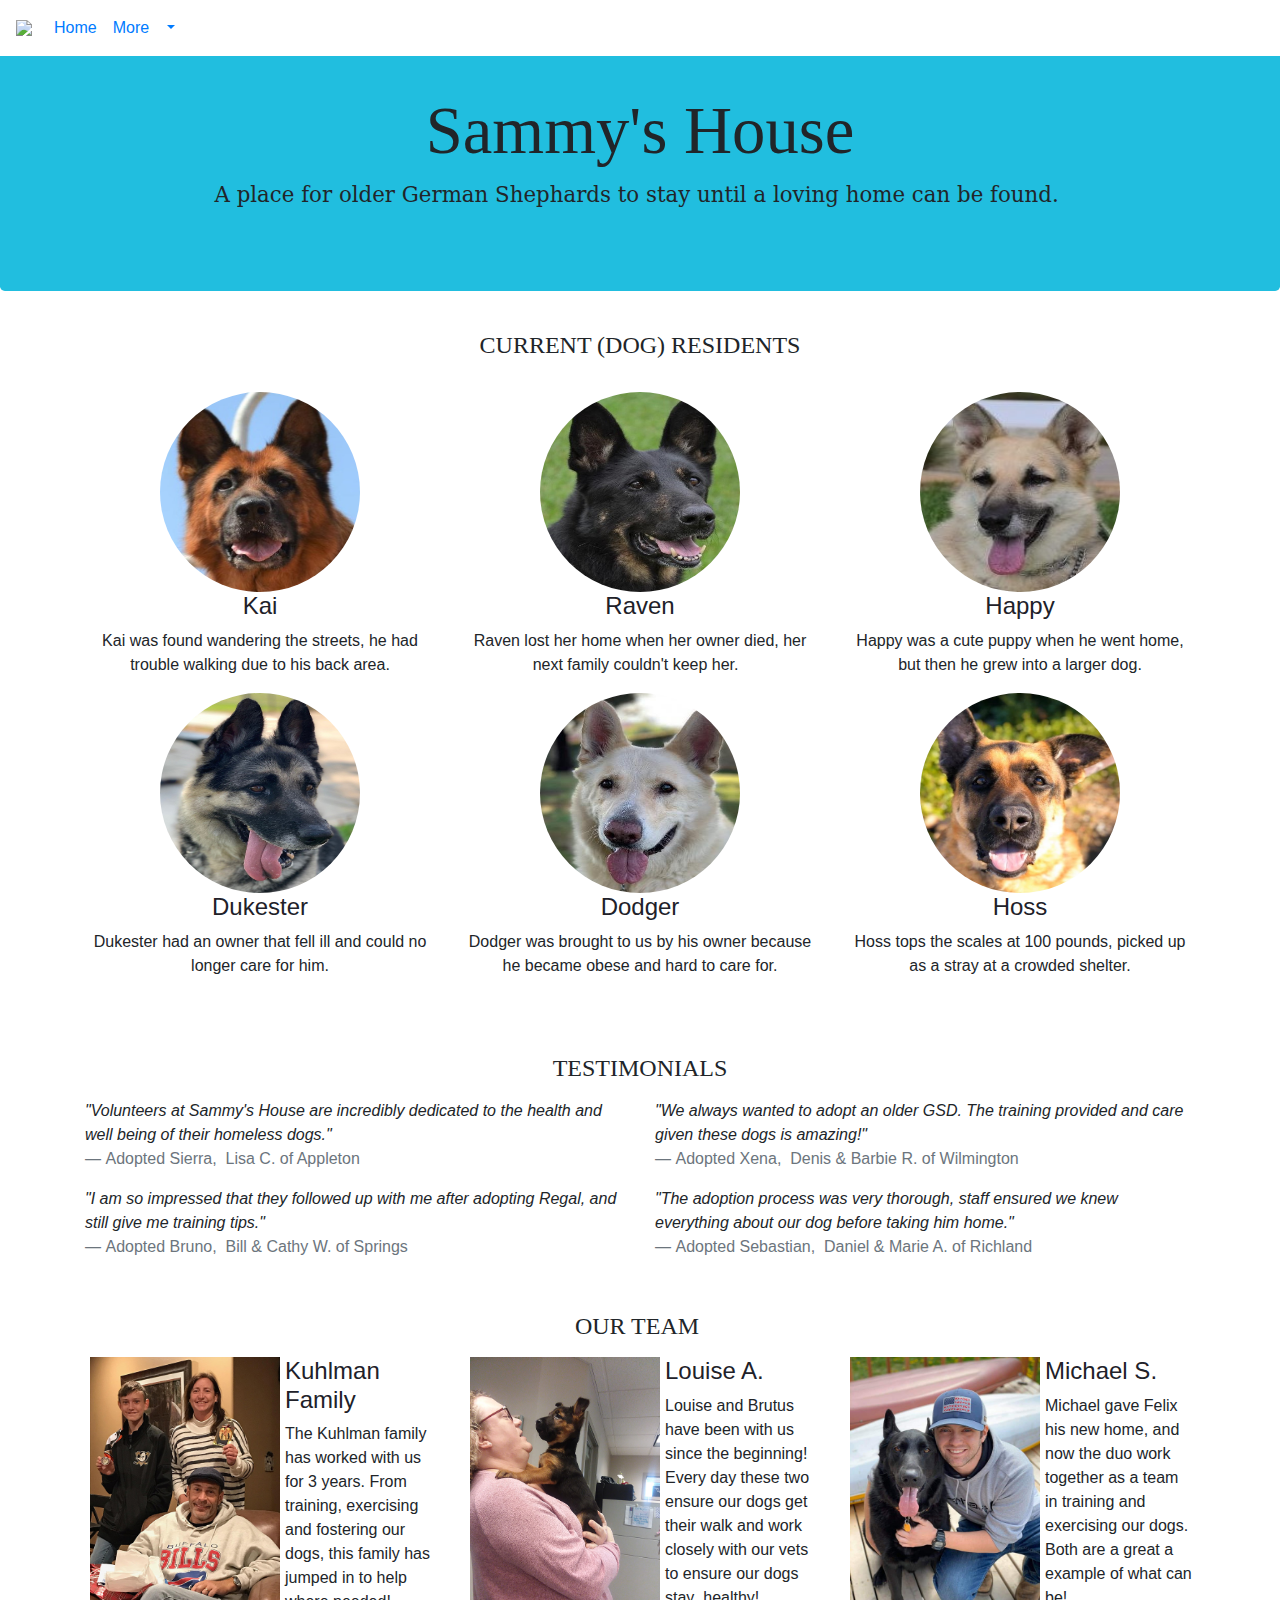
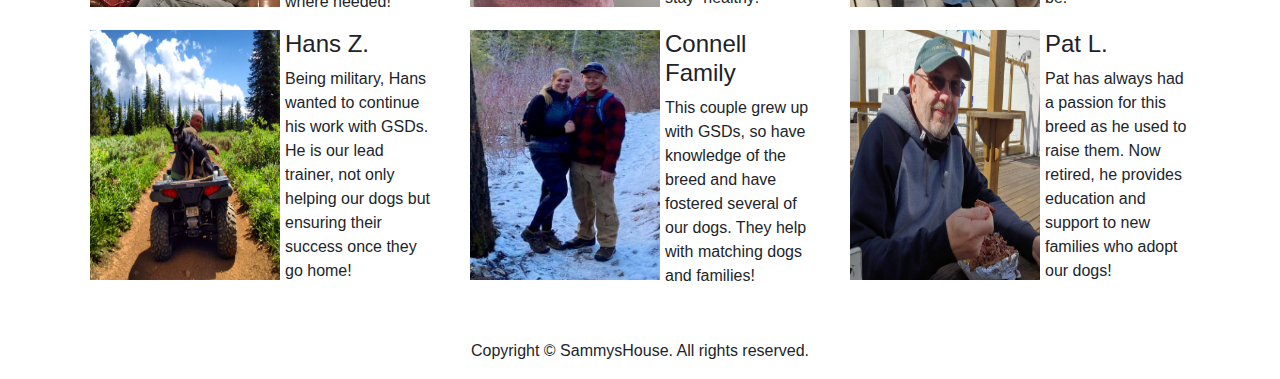
==== index.html @ f47571f6 "init upload [+]" ====
<!DOCTYPE html>
<html lang="en">
  <head>
    <meta charset="utf-8">
    <meta http-equiv="X-UA-Compatible" content="IE=edge">
    <meta name="viewport" content="width=device-width, initial-scale=1">
    <title>Bootstrap Agency Page Template</title>
    <!-- Bootstrap -->
    <link href="css/bootstrap-4.4.2.css" rel="stylesheet">
    <link href="css/style.css" rel="stylesheet" type="text/css">
  <!--The following script tag downloads a font from the Adobe Edge Web Fonts server for use within the web page. We recommend that you do not modify it.--><script>var __adobewebfontsappname__="dreamweaver"</script><script src="http://use.edgefonts.net/aclonica:n4:default.js" type="text/javascript"></script>
	  <script src="https://ajax.googleapis.com/ajax/libs/jquery/3.5.1/jquery.min.js"></script>
	  <script src="js/scripts.js"></script>
  </head>
  <body>
    <nav class="navbar navbar-expand-lg navbar-fixed-top" style="background: #FFFFFF;  z-index: 9999">
      <img src="images/sammy3
				.jpg" style="width:30px"></img>
      <button class="navbar-toggler" type="button" data-toggle="collapse" data-target="#navbarSupportedContent" aria-controls="navbarSupportedContent" aria-expanded="false" aria-label="Toggle navigation"> <span class="navbar-toggler-icon"></span> </button>
      <div class="collapse navbar-collapse" id="navbarSupportedContent">
        <ul class="navbar-nav mr-auto">
          <li class="nav-item active"> <a class="nav-link" href="index.html">Home <span class="sr-only">(current)</span></a> </li>
          <li class="nav-item dropdown">
            <a class="nav-link dropdown-toggle" href="#" id="navbarDropdown" role="button" data-toggle="dropdown" aria-haspopup="true" aria-expanded="false"> More&nbsp;&nbsp; </a>
            <div class="dropdown-menu" aria-labelledby="navbarDropdown">
              <a class="dropdown-item" href="dogs.html">Current Dogs</a> <a class="dropdown-item" href="updates.html">Updates</a> <a class="dropdown-item" href="faq.html">FAQ</a><a class="dropdown-item" href="resources.html">Resources</a>
              <a class="dropdown-item" href="about.html">About Us</a> 
            </div>
          </li>
        </ul>
        <form class="form-inline my-2 my-lg-0">
        </form>
      </div>
    </nav>
    <header>
      <div class="jumbotron class=">
        <div class="container" background="color ">
          <div class="row">
            <div class="col-12">
              <h1 class="text-center">&nbsp;</h1>
              <h1 class="text-center" style="font-family: aclonica; font-style: normal; font-weight: 400; font-size: 50pt;">Sammy's House</h1>
                <p class="text-center" style="font-family: Constantia, 'Lucida Bright', 'DejaVu Serif', Georgia, 'serif'; font-style: normal; font-weight: 400; font-size: 16pt;">A place for older German Shephards to stay until a loving home can be found.&nbsp;</p>
            </div>
          </div>
        </div>
      </div>
    </header>
    <section>
      <div class="container">
        <div class="row">
          <div class="col-lg-12 mb-4 mt-2 text-center">
            <h2>CURRENT (DOG) RESIDENTS</h2>
          </div>
        </div>
      </div>
      <div class="container ">
        <div class="row">
          <div class="col-lg-4 col-md-6 col-sm-12 text-center"><img class="rounded-circle img-fluid" alt="140x140" style="width: 200px; height: 200px;" src="images/kai2.jpg" data-holder-rendered="true">		  
            <h3>Kai</h3>
            <p>Kai was found wandering the streets, he had trouble walking due to his back area.</p>
          </div>
          <div class="col-lg-4 col-md-6 col-sm-12 text-center"><a href="images/raven2.jpg"><img class="rounded-circle img-fluid" alt="140x140" style="width: 200px; height: 200px;" src="images/raven2.jpg" data-holder-rendered="true"></a>
            <h3>Raven</h3>
            <p>Raven lost her home when her owner died, her next family couldn't keep her.&nbsp;&nbsp;</p>
          </div>
          <div class="col-lg-4 col-md-6 col-sm-12 text-center"><a href="images/happy2.jpg"><img class="rounded-circle img-fluid" alt="140x140" style="width: 200px; height: 200px;" src="images/happy2.jpg" data-holder-rendered="true"></a>
            <h3>Happy</h3>
            <p>Happy was a cute puppy when he went home, but then he grew into a larger dog.</p>
          </div>
          <div class="col-lg-4 col-md-6 col-sm-12 text-center"><a href="images/dukester_10202.jpeg"><img class="rounded-circle img-fluid" alt="140x140" style="width: 200px; height: 200px;" src="images/dukester_10202.jpeg" data-holder-rendered="true"></a>
            <h3>Dukester</h3>
            <p>Dukester had an owner that fell ill and could no longer care for him.</p>
          </div>
          <div class="col-lg-4 col-md-6 col-sm-12 text-center"><a href="images/dodger1_10202.jpeg"><img class="rounded-circle img-fluid" alt="140x140" style="width: 200px; height: 200px;" src="images/dodger1_10202.jpeg" data-holder-rendered="true"></a>
            <h3>Dodger</h3>
            <p>Dodger was brought to us by his owner because he became obese and hard to care for.</p>
          </div>
          <div class="col-lg-4 col-md-6 col-sm-12 text-center"><a href="images/hoss3_03202.jpg"><img class="rounded-circle img-fluid" alt="140x140" style="width: 200px; height: 200px;" src="images/hoss3_03202.jpg" data-holder-rendered="true"></a>
            <h3>Hoss</h3>
            <p>Hoss tops the scales at 100 pounds, picked up as a stray at a crowded shelter.</p>
          </div>
        </div>
        <div class="row">
          <div class="col-sm-12 mt-4 mb-2 text-center">
            <h2>&nbsp;</h2>
            <h2>TESTIMONIALS</h2>
          </div>
        </div>
        <div class="row">
          <div class="col-sm-6 col-lg-6">
            <blockquote class="blockquote">
              <p class="font-italic mb-0">"Volunteers at Sammy's House are incredibly dedicated to the health and well being of their homeless dogs."&nbsp;&nbsp;</p>
              <small class="blockquote-footer">Adopted Sierra,&nbsp; Lisa C. of Appleton&nbsp; &nbsp;&nbsp;<br>
              </small> 
            </blockquote>
          </div>
          <div class="col-sm-6 col-lg-6">
            <blockquote class="blockquote">
              <p class="font-italic mb-0">"We always wanted to adopt an older GSD. The training provided and care given these dogs is amazing!"&nbsp; &nbsp; &nbsp; &nbsp; &nbsp; &nbsp; &nbsp; &nbsp; &nbsp; &nbsp; &nbsp;</p>
              <small class="blockquote-footer">Adopted Xena,&nbsp; Denis &amp; Barbie R. of Wilmington</small> 
            </blockquote>
          </div>
          <div class="col-sm-6 col-lg-6">
            <blockquote class="blockquote">
              <p class="font-italic mb-0">"I am so impressed that they followed up with me after adopting Regal, and still give me training tips."&nbsp;</p>
              <small class="blockquote-footer">Adopted Bruno,&nbsp; Bill &amp; Cathy W. of Springs<br>
              </small> 
            </blockquote>
          </div>
          <div class="col-sm-6 col-lg-6">
            <blockquote class="blockquote">
              <p class="font-italic mb-0">"The adoption process was very thorough, staff ensured we knew everything about our dog before taking him home."&nbsp; &nbsp; &nbsp; &nbsp;</p>
              <small class="blockquote-footer">Adopted Sebastian,&nbsp; Daniel &amp; Marie A. of Richland </small> 
            </blockquote>
          </div>
        </div>
      </div>
<div class="container">
    <div class="row">
          <div class="col-12 mb-2 text-center">
            <h2>&nbsp;</h2>
            <h2>OUR TEAM&nbsp;</h2>
          </div>
        </div>
        <div class="row">
          <div class="col-sm-6 col-lg-4 col-xl-4"><a><img src="images/fam2.jpg" align="left" hspace="5" alt="140x140" width="190" height="250" class="square image-fluid"></a>
            <h3>Kuhlman Family</h3>
            <p> The Kuhlman family has worked with us for 3 years. From training, exercising and fostering our dogs, this family has jumped in to help where needed!&nbsp;&nbsp; </p>
</div>
          <div class="col-sm-6 col-lg-4 col-xl-4"><a><img src="images/louise2.jpg" align="left" hspace="5" alt="140x140" width="190" height="250" class="square  image-fluid"></a>
            <h3>Louise A.</h3>
            <p> Louise and Brutus have been with us since the beginning! Every day these two ensure our dogs get their walk and work closely with our vets to ensure our dogs stay&nbsp; healthy!&nbsp; &nbsp; &nbsp;&nbsp;</p>
</div>
          <div class="col-sm-6 col-lg-4 col-xl-4"><a><img src="images/felix.jpg" align="left" hspace="5" alt="140x140" width="190" height="250" class="square image-fluid"></a>
            <h3>Michael S.</h3>
            <p> Michael gave Felix his new home, and now the duo work together as a team in training and exercising our dogs. Both are a great a example of what can be!&nbsp;&nbsp;</p>
</div>
          <div class="col-sm-6 col-lg-4 col-xl-4"><a href="images/hans.jpg"><img src="images/hans.jpg" align="left" hspace="5" alt="140x140" width="190" height="250" class="square image-fluid"></a>
            <h3>Hans Z.</h3>
            <p> <em class="icon-desktop "></em> Being military, Hans wanted to continue his work with GSDs. He is our lead trainer, not only&nbsp; helping our dogs but ensuring their success once they go home!</p>
            <p>&nbsp;</p>
          </div>
          <div class="col-sm-6 col-lg-4 col-xl-4"><a href="images/amy.jpg"><img src="images/amy.jpg" align="left" hspace="5" alt="140x140" width="190" height="250" class="square image-fluid"></a>
            <h3>Connell Family</h3>
            <p> This couple grew up with GSDs, so have knowledge of the breed and have fostered several of our dogs. They help with matching dogs and families!&nbsp; &nbsp; &nbsp; &nbsp; &nbsp; &nbsp; &nbsp; &nbsp; &nbsp; &nbsp; &nbsp; &nbsp; &nbsp; &nbsp; &nbsp; &nbsp;&nbsp;</p>
</div>
          <div class="col-sm-6 col-lg-4 col-xl-4"><a href="images/pat.jpg"><img src="images/pat.jpg" align="left" hspace="5" alt="140x140" width="190" height="250" class="square image-fluid"></a>
            <h3>Pat L.</h3>
            <p> Pat has always had a passion for this breed as he used to raise them. Now retired, he provides education and support to new families who adopt our dogs!&nbsp; &nbsp; &nbsp; &nbsp; &nbsp;</p>
</div>
        </div>
      </div>
    </section>
    <div class="container">
		<a id="mid"></a>    </div>
    <footer class="text-center">
      <div class="container">
        <div class="row">
          <div class="col-12">
            <p>Copyright © SammysHouse. All rights reserved.</p>
          </div>
        </div>
      </div>
    </footer>
    <!-- jQuery (necessary for Bootstrap's JavaScript plugins) --> 
    <script src="js/jquery-3.4.1.min.js"></script> 
    <!-- Include all compiled plugins (below), or include individual files as needed --> 
    <script src="js/popper.min.js"></script> 
    <script src="js/bootstrap-4.4.1.js"></script>
  </body>
</html>
---- css/style.css ----
@charset "utf-8";

.dropdown:hover .dropdown-menu {
    display: block;
    margin-top: 0; // remove the gap so it doesn't close
 }

.jumbotron .container .row .col-12 .text-center {
}

.text-italic {
}
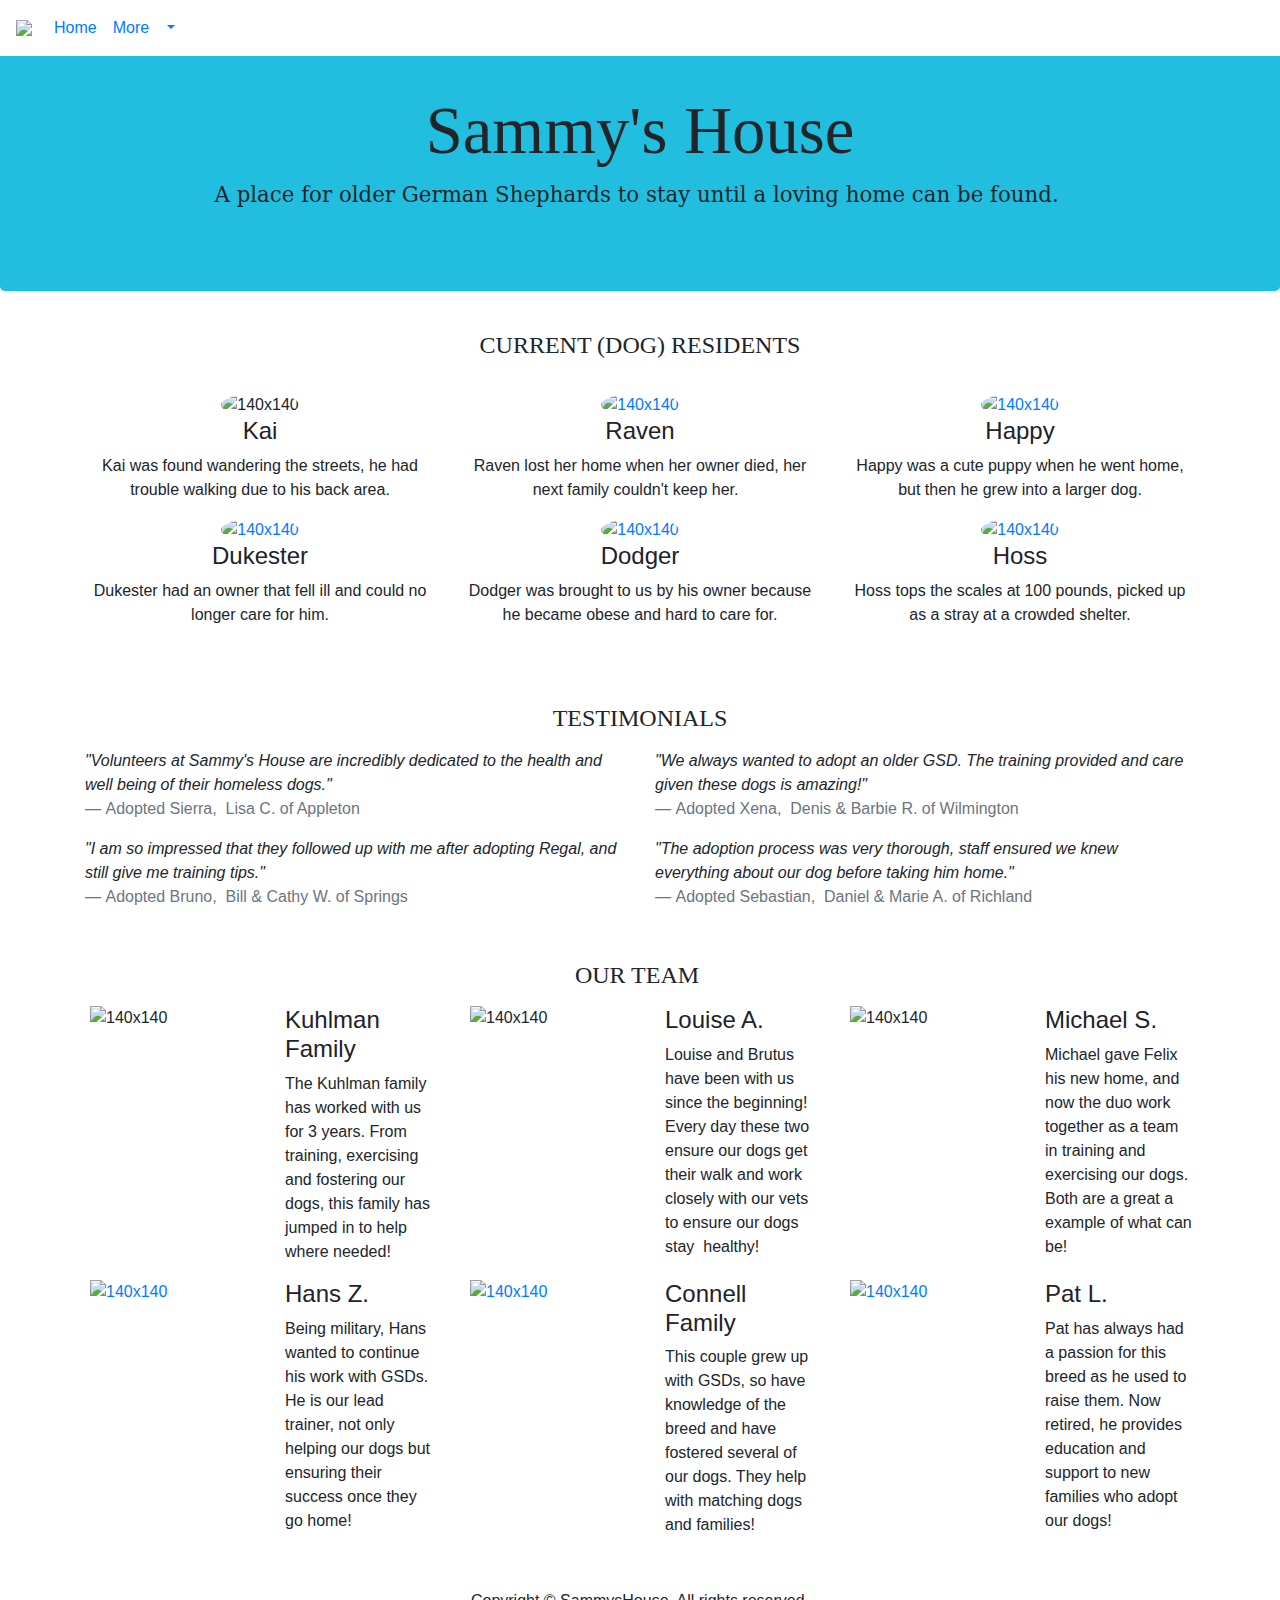
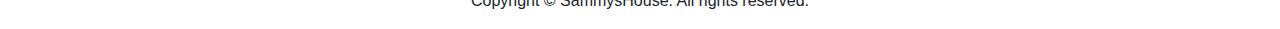
==== commit 5e6ba6ed: "upload" ====
--- a/index.html
+++ b/index.html
@@ -14,8 +14,7 @@
   </head>
   <body>
     <nav class="navbar navbar-expand-lg navbar-fixed-top" style="background: #FFFFFF;  z-index: 9999">
-      <img src="images/sammy3
-				.jpg" style="width:30px"></img>
+      <img src="images/sammy3.jpg" style="width:30px"></img>
       <button class="navbar-toggler" type="button" data-toggle="collapse" data-target="#navbarSupportedContent" aria-controls="navbarSupportedContent" aria-expanded="false" aria-label="Toggle navigation"> <span class="navbar-toggler-icon"></span> </button>
       <div class="collapse navbar-collapse" id="navbarSupportedContent">
         <ul class="navbar-nav mr-auto">
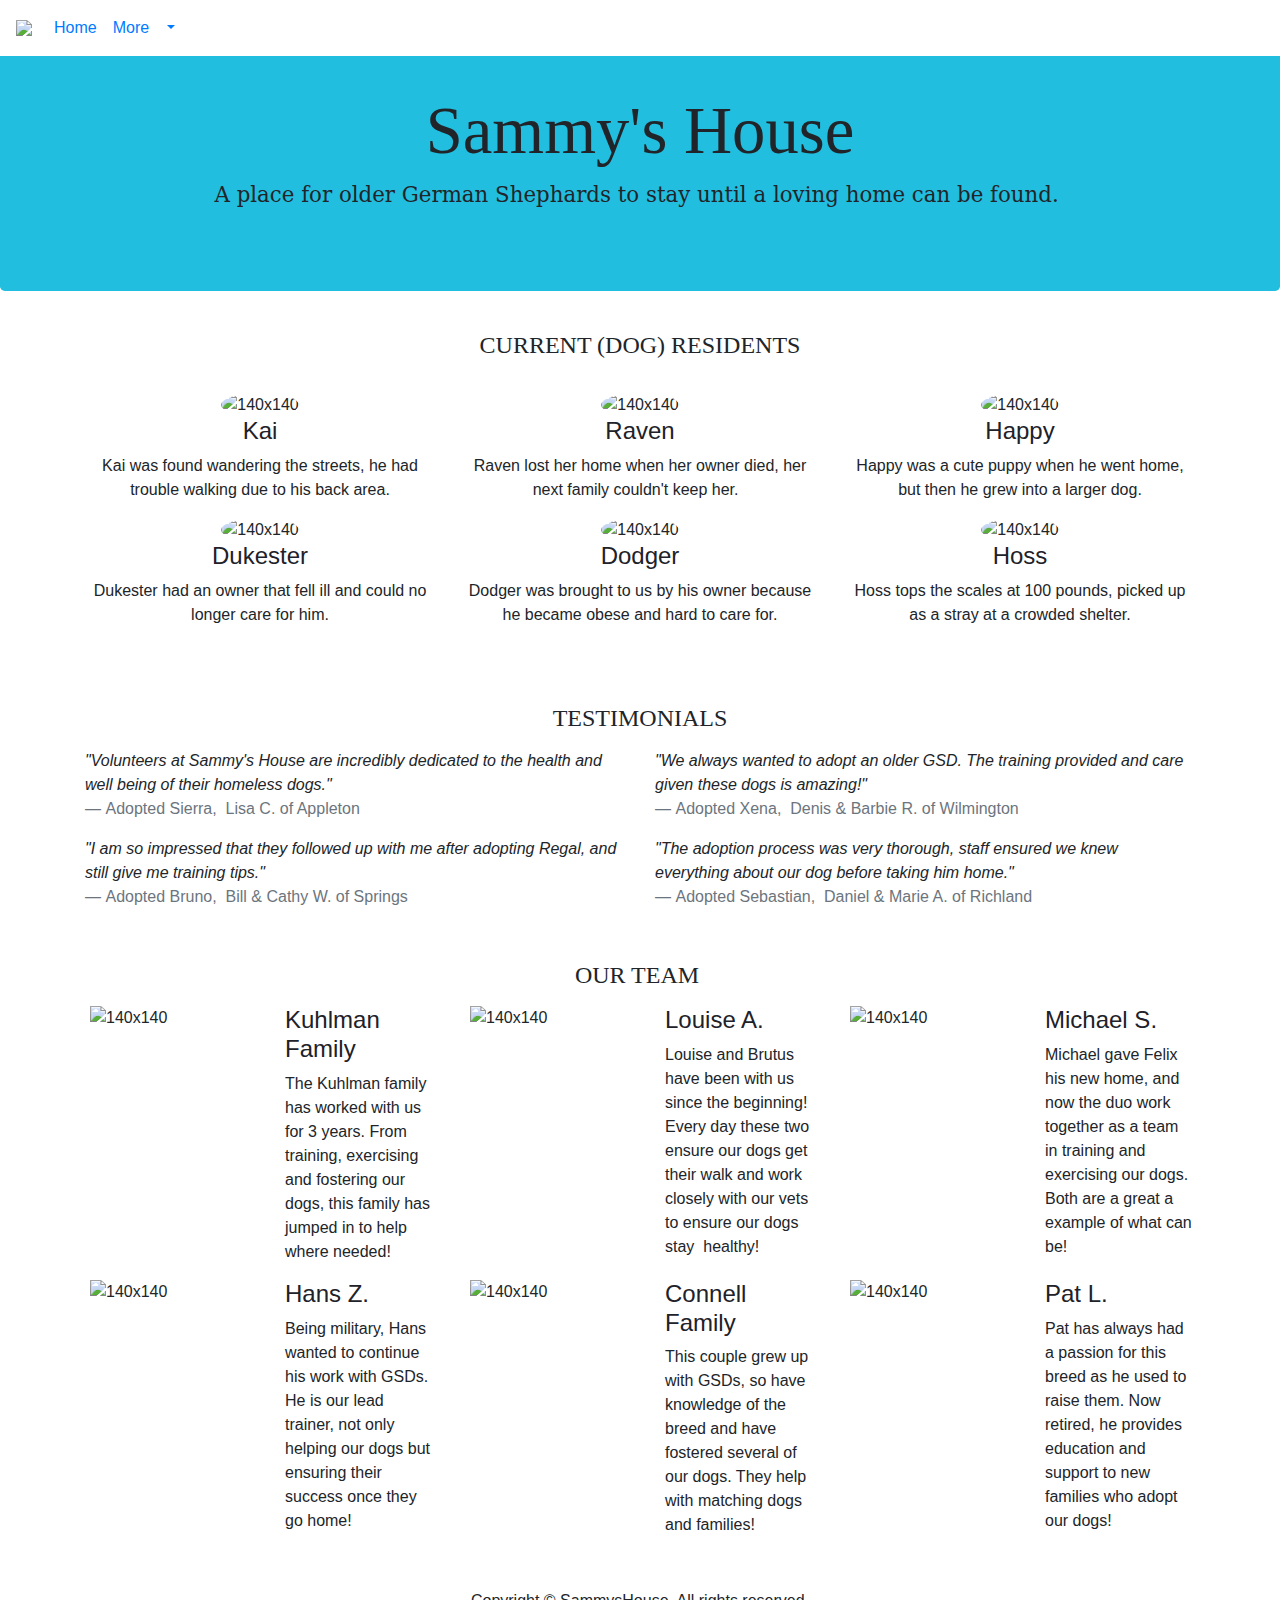
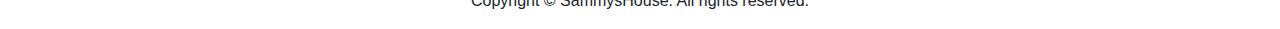
==== commit 9674f843: "removed href for pix (-)" ====
--- a/index.html
+++ b/index.html
@@ -14,7 +14,7 @@
   </head>
   <body>
     <nav class="navbar navbar-expand-lg navbar-fixed-top" style="background: #FFFFFF;  z-index: 9999">
-      <img src="images/sammy3.jpg" style="width:30px"></img>
+      <img src="images/Sammy3.jpg" style="width:30px"></img>
       <button class="navbar-toggler" type="button" data-toggle="collapse" data-target="#navbarSupportedContent" aria-controls="navbarSupportedContent" aria-expanded="false" aria-label="Toggle navigation"> <span class="navbar-toggler-icon"></span> </button>
       <div class="collapse navbar-collapse" id="navbarSupportedContent">
         <ul class="navbar-nav mr-auto">
@@ -58,23 +58,23 @@
             <h3>Kai</h3>
             <p>Kai was found wandering the streets, he had trouble walking due to his back area.</p>
           </div>
-          <div class="col-lg-4 col-md-6 col-sm-12 text-center"><a href="images/raven2.jpg"><img class="rounded-circle img-fluid" alt="140x140" style="width: 200px; height: 200px;" src="images/raven2.jpg" data-holder-rendered="true"></a>
+          <div class="col-lg-4 col-md-6 col-sm-12 text-center"><a><img class="rounded-circle img-fluid" alt="140x140" style="width: 200px; height: 200px;" src="images/raven2.jpg" data-holder-rendered="true"></a>
             <h3>Raven</h3>
             <p>Raven lost her home when her owner died, her next family couldn't keep her.&nbsp;&nbsp;</p>
           </div>
-          <div class="col-lg-4 col-md-6 col-sm-12 text-center"><a href="images/happy2.jpg"><img class="rounded-circle img-fluid" alt="140x140" style="width: 200px; height: 200px;" src="images/happy2.jpg" data-holder-rendered="true"></a>
+          <div class="col-lg-4 col-md-6 col-sm-12 text-center"><a><img class="rounded-circle img-fluid" alt="140x140" style="width: 200px; height: 200px;" src="images/happy2.jpg" data-holder-rendered="true"></a>
             <h3>Happy</h3>
             <p>Happy was a cute puppy when he went home, but then he grew into a larger dog.</p>
           </div>
-          <div class="col-lg-4 col-md-6 col-sm-12 text-center"><a href="images/dukester_10202.jpeg"><img class="rounded-circle img-fluid" alt="140x140" style="width: 200px; height: 200px;" src="images/dukester_10202.jpeg" data-holder-rendered="true"></a>
+          <div class="col-lg-4 col-md-6 col-sm-12 text-center"><a"><img class="rounded-circle img-fluid" alt="140x140" style="width: 200px; height: 200px;" src="images/dukester_10202.jpeg" data-holder-rendered="true"></a>
             <h3>Dukester</h3>
             <p>Dukester had an owner that fell ill and could no longer care for him.</p>
           </div>
-          <div class="col-lg-4 col-md-6 col-sm-12 text-center"><a href="images/dodger1_10202.jpeg"><img class="rounded-circle img-fluid" alt="140x140" style="width: 200px; height: 200px;" src="images/dodger1_10202.jpeg" data-holder-rendered="true"></a>
+          <div class="col-lg-4 col-md-6 col-sm-12 text-center"><a><img class="rounded-circle img-fluid" alt="140x140" style="width: 200px; height: 200px;" src="images/dodger1_10202.jpeg" data-holder-rendered="true"></a>
             <h3>Dodger</h3>
             <p>Dodger was brought to us by his owner because he became obese and hard to care for.</p>
           </div>
-          <div class="col-lg-4 col-md-6 col-sm-12 text-center"><a href="images/hoss3_03202.jpg"><img class="rounded-circle img-fluid" alt="140x140" style="width: 200px; height: 200px;" src="images/hoss3_03202.jpg" data-holder-rendered="true"></a>
+          <div class="col-lg-4 col-md-6 col-sm-12 text-center"><a><img class="rounded-circle img-fluid" alt="140x140" style="width: 200px; height: 200px;" src="images/hoss3_03202.jpg" data-holder-rendered="true"></a>
             <h3>Hoss</h3>
             <p>Hoss tops the scales at 100 pounds, picked up as a stray at a crowded shelter.</p>
           </div>
@@ -134,16 +134,16 @@
             <h3>Michael S.</h3>
             <p> Michael gave Felix his new home, and now the duo work together as a team in training and exercising our dogs. Both are a great a example of what can be!&nbsp;&nbsp;</p>
 </div>
-          <div class="col-sm-6 col-lg-4 col-xl-4"><a href="images/hans.jpg"><img src="images/hans.jpg" align="left" hspace="5" alt="140x140" width="190" height="250" class="square image-fluid"></a>
+          <div class="col-sm-6 col-lg-4 col-xl-4"><a><img src="images/hans.jpg" align="left" hspace="5" alt="140x140" width="190" height="250" class="square image-fluid"></a>
             <h3>Hans Z.</h3>
             <p> <em class="icon-desktop "></em> Being military, Hans wanted to continue his work with GSDs. He is our lead trainer, not only&nbsp; helping our dogs but ensuring their success once they go home!</p>
             <p>&nbsp;</p>
           </div>
-          <div class="col-sm-6 col-lg-4 col-xl-4"><a href="images/amy.jpg"><img src="images/amy.jpg" align="left" hspace="5" alt="140x140" width="190" height="250" class="square image-fluid"></a>
+          <div class="col-sm-6 col-lg-4 col-xl-4"><a><img src="images/amy.jpg" align="left" hspace="5" alt="140x140" width="190" height="250" class="square image-fluid"></a>
             <h3>Connell Family</h3>
             <p> This couple grew up with GSDs, so have knowledge of the breed and have fostered several of our dogs. They help with matching dogs and families!&nbsp; &nbsp; &nbsp; &nbsp; &nbsp; &nbsp; &nbsp; &nbsp; &nbsp; &nbsp; &nbsp; &nbsp; &nbsp; &nbsp; &nbsp; &nbsp;&nbsp;</p>
 </div>
-          <div class="col-sm-6 col-lg-4 col-xl-4"><a href="images/pat.jpg"><img src="images/pat.jpg" align="left" hspace="5" alt="140x140" width="190" height="250" class="square image-fluid"></a>
+          <div class="col-sm-6 col-lg-4 col-xl-4"><a><img src="images/pat.jpg" align="left" hspace="5" alt="140x140" width="190" height="250" class="square image-fluid"></a>
             <h3>Pat L.</h3>
             <p> Pat has always had a passion for this breed as he used to raise them. Now retired, he provides education and support to new families who adopt our dogs!&nbsp; &nbsp; &nbsp; &nbsp; &nbsp;</p>
 </div>
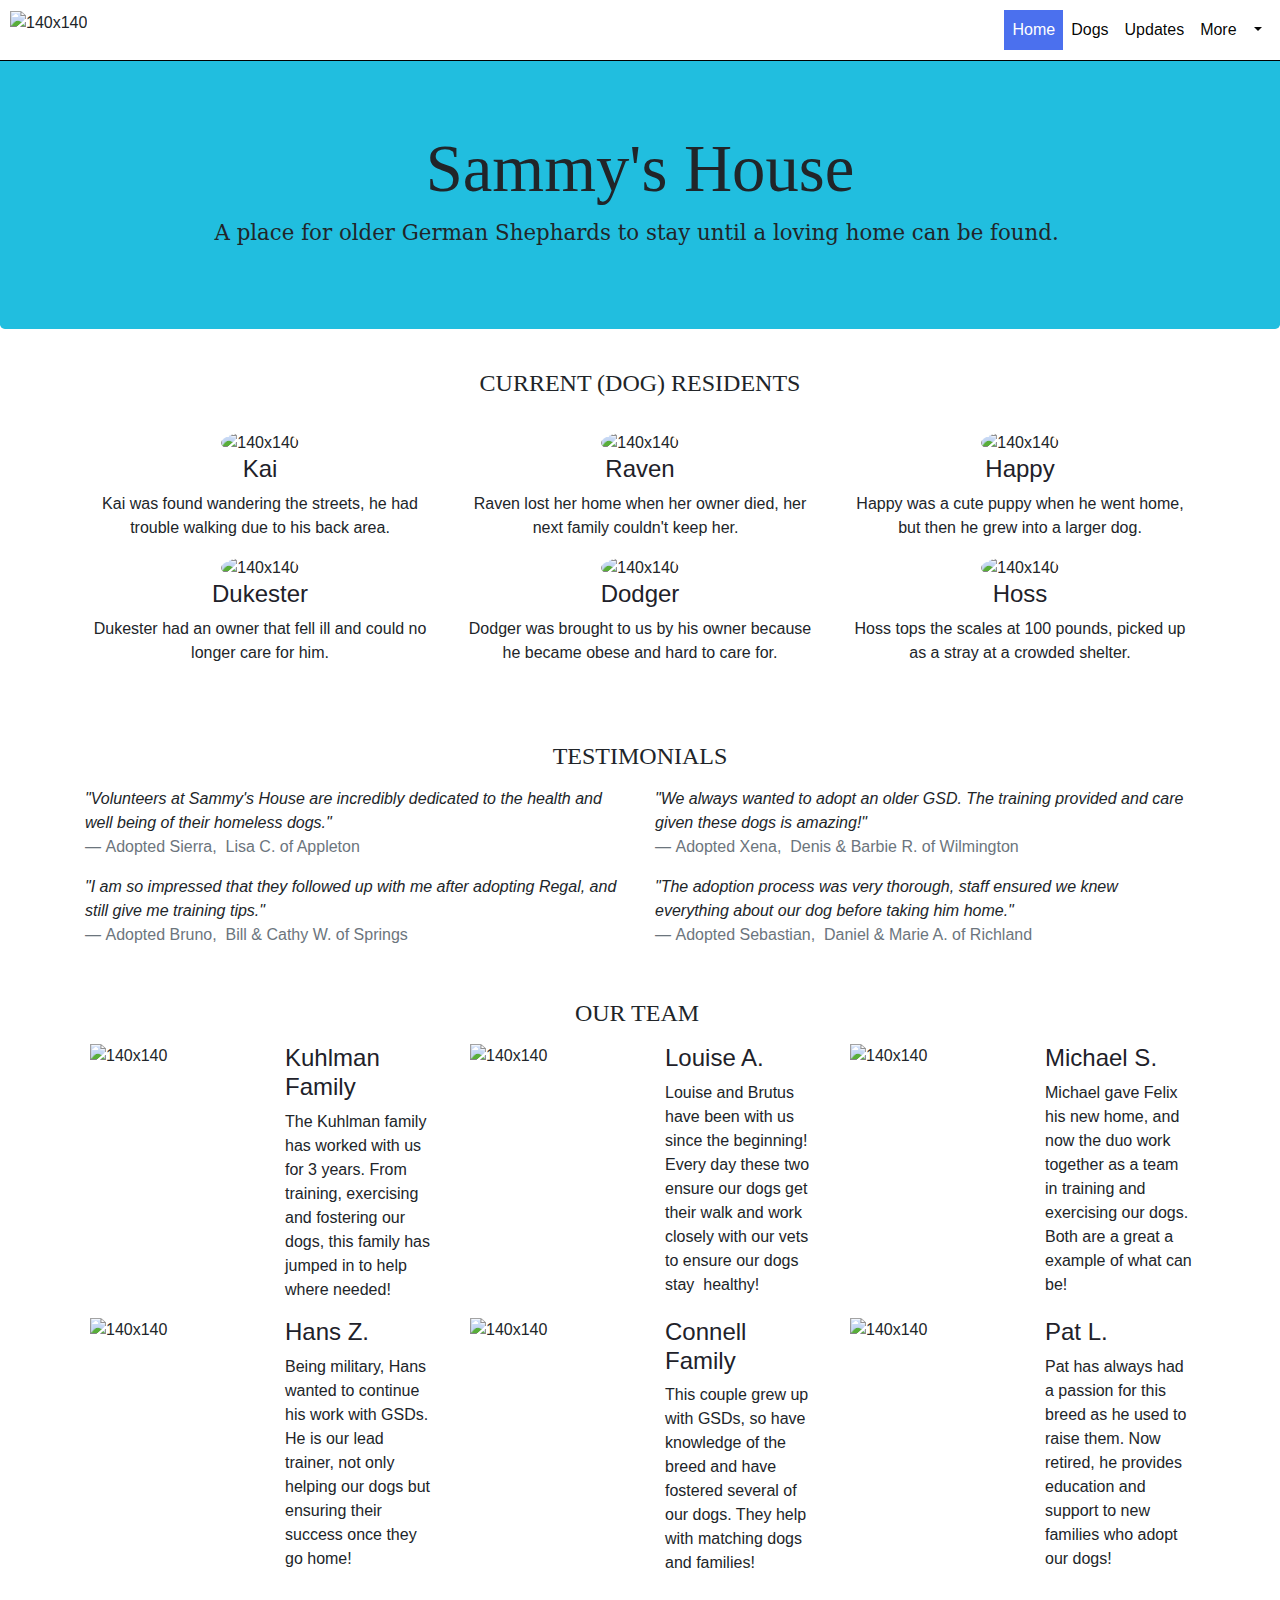
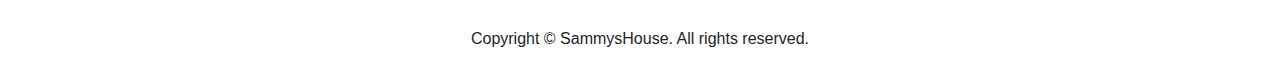
==== commit 40c69ba6: "navbar fixes [+]" ====
--- a/index.html
+++ b/index.html
@@ -13,27 +13,13 @@
 	  <script src="js/scripts.js"></script>
   </head>
   <body>
-    <nav class="navbar navbar-expand-lg navbar-fixed-top" style="background: #FFFFFF;  z-index: 9999">
-      <img src="images/Sammy3.jpg" style="width:30px"></img>
-      <button class="navbar-toggler" type="button" data-toggle="collapse" data-target="#navbarSupportedContent" aria-controls="navbarSupportedContent" aria-expanded="false" aria-label="Toggle navigation"> <span class="navbar-toggler-icon"></span> </button>
-      <div class="collapse navbar-collapse" id="navbarSupportedContent">
-        <ul class="navbar-nav mr-auto">
-          <li class="nav-item active"> <a class="nav-link" href="index.html">Home <span class="sr-only">(current)</span></a> </li>
-          <li class="nav-item dropdown">
-            <a class="nav-link dropdown-toggle" href="#" id="navbarDropdown" role="button" data-toggle="dropdown" aria-haspopup="true" aria-expanded="false"> More&nbsp;&nbsp; </a>
-            <div class="dropdown-menu" aria-labelledby="navbarDropdown">
-              <a class="dropdown-item" href="dogs.html">Current Dogs</a> <a class="dropdown-item" href="updates.html">Updates</a> <a class="dropdown-item" href="faq.html">FAQ</a><a class="dropdown-item" href="resources.html">Resources</a>
-              <a class="dropdown-item" href="about.html">About Us</a> 
-            </div>
-          </li>
-        </ul>
-        <form class="form-inline my-2 my-lg-0">
-        </form>
-      </div>
-    </nav>
+    <!--loads navbar-->
+    <div class="customNav">
+    </div>
+
     <header>
-      <div class="jumbotron class=">
-        <div class="container" background="color ">
+      <div class="jumbotron" style="background-color:#21BEDF; margin-top: 38px;">
+        <div class="container">
           <div class="row">
             <div class="col-12">
               <h1 class="text-center">&nbsp;</h1>
--- a/css/style.css
+++ b/css/style.css
@@ -11,3 +11,20 @@
 .text-italic {
 }
 
+.navbar-light .navbar-toggler {
+    color: rgba(0, 0, 0, 0.5);
+    border-color: rgba(0, 0, 0, 0.788);
+    float: right;
+}
+
+.navbar-light .navbar-nav .nav-link {
+    color: rgba(0, 0, 0, 0.973);
+  }
+
+  .navbar-light .navbar-nav .show > .nav-link,
+.navbar-light .navbar-nav .active > .nav-link,
+.navbar-light .navbar-nav .nav-link.show,
+.navbar-light .navbar-nav .nav-link.active {
+  background-color: rgba(55, 97, 236, 0.9);
+  color:rgb(255, 255, 255)
+}
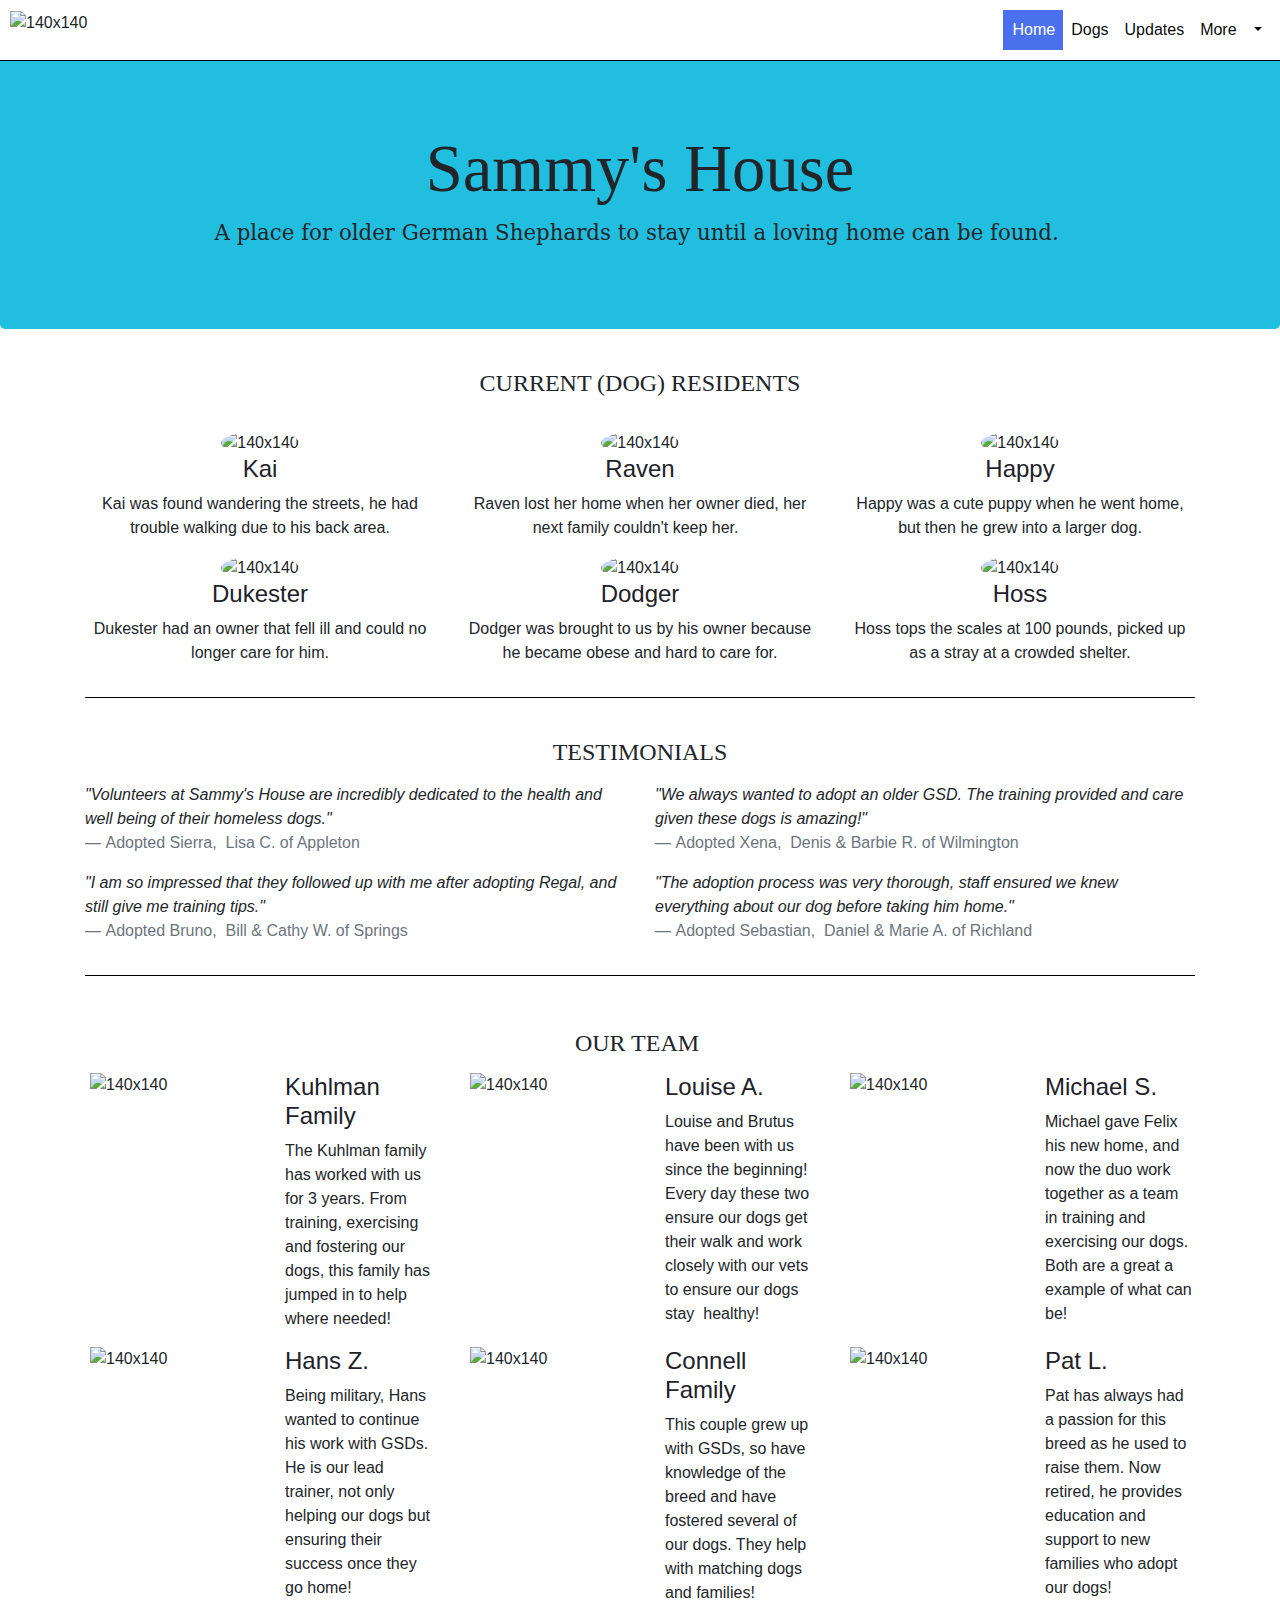
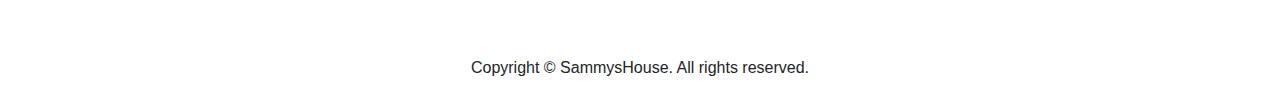
==== commit 1c008b67: "added hr (+)" ====
--- a/index.html
+++ b/index.html
@@ -4,7 +4,7 @@
     <meta charset="utf-8">
     <meta http-equiv="X-UA-Compatible" content="IE=edge">
     <meta name="viewport" content="width=device-width, initial-scale=1">
-    <title>Bootstrap Agency Page Template</title>
+    <title>Sammy's House</title>
     <!-- Bootstrap -->
     <link href="css/bootstrap-4.4.2.css" rel="stylesheet">
     <link href="css/style.css" rel="stylesheet" type="text/css">
@@ -13,10 +13,22 @@
 	  <script src="js/scripts.js"></script>
   </head>
   <body>
-    <!--loads navbar-->
-    <div class="customNav">
-    </div>
-
+    <nav class="navbar-light navbar-expand-lg navbar-fixed-top " style="background: #FFFFFF;  z-index: 9999; border-bottom: black solid 1px; padding: 10px">
+        <img src="images/Sammy3.jpg" alt="140x140" style="width:35px"></img><button class="navbar-toggler" type="button" data-toggle="collapse" data-target="#navbarSupportedContent" aria-controls="navbarSupportedContent" aria-expanded="false" aria-label="Toggle navigation"> <span class="navbar-toggler-icon"></span></button>
+        <div class="collapse navbar-collapse" id="navbarSupportedContent" style="float:right">
+        <ul class="navbar-nav mr-auto">
+            <li class="nav-item active"> <a class="nav-link" href="index.html">Home <span class="sr-only">(current)</span></a> </li>
+            <li class="nav-item"> <a class="nav-link" href="dogs.html">Dogs <span class="sr-only">(current)</span></a> </li>
+            <li class="nav-item"> <a class="nav-link" href="updates.html">Updates <span class="sr-only">(current)</span></a> </li>
+            <li class="nav-item dropdown">
+            <a class="nav-link dropdown-toggle" href="#" id="navbarDropdown" role="button" data-toggle="dropdown" aria-haspopup="true" aria-expanded="false"> More&nbsp;&nbsp; </a>
+            <div class="dropdown-menu" aria-labelledby="navbarDropdown">
+                <a class="dropdown-item" href="faq.html">FAQ</a><a class="dropdown-item" href="resources.html">Resources</a> <a class="dropdown-item" href="about.html">About Us</a>
+            </div>
+            </li>
+        </ul>
+        </div>
+    </nav>
     <header>
       <div class="jumbotron" style="background-color:#21BEDF; margin-top: 38px;">
         <div class="container">
@@ -64,10 +76,10 @@
             <h3>Hoss</h3>
             <p>Hoss tops the scales at 100 pounds, picked up as a stray at a crowded shelter.</p>
           </div>
-        </div>
+        </div> 
+        <hr>
         <div class="row">
           <div class="col-sm-12 mt-4 mb-2 text-center">
-            <h2>&nbsp;</h2>
             <h2>TESTIMONIALS</h2>
           </div>
         </div>
@@ -99,7 +111,9 @@
             </blockquote>
           </div>
         </div>
+        <hr> 
       </div>
+ 
 <div class="container">
     <div class="row">
           <div class="col-12 mb-2 text-center">
--- a/css/style.css
+++ b/css/style.css
@@ -26,5 +26,37 @@
 .navbar-light .navbar-nav .nav-link.show,
 .navbar-light .navbar-nav .nav-link.active {
   background-color: rgba(55, 97, 236, 0.9);
-  color:rgb(255, 255, 255)
+  color:rgb(255, 255, 255);
+  padding-left: 9px;
 }
+
+.dropdown-menu {
+  position: absolute;
+  top: 100%;
+  left: 0;
+  z-index: 1000;
+  display: none;
+  float: left;
+  min-width: 10rem;
+  padding: 0.5rem 0;
+  margin: 0.125rem -68px 0;
+  font-size: 1rem;
+  color: #212529;
+  text-align: left;
+  list-style: none;
+  background-color: #fff;
+  background-clip: padding-box;
+  border: 1px solid rgba(0, 0, 0, 0.15);
+  border-radius: 0.25rem;
+}
+
+.grey {
+  background-color: rgb(235 226 226 / 96%);
+}
+.borderAll {
+  border: black solid 2px;
+}
+
+hr {
+  border-top: 1px solid black;
+}